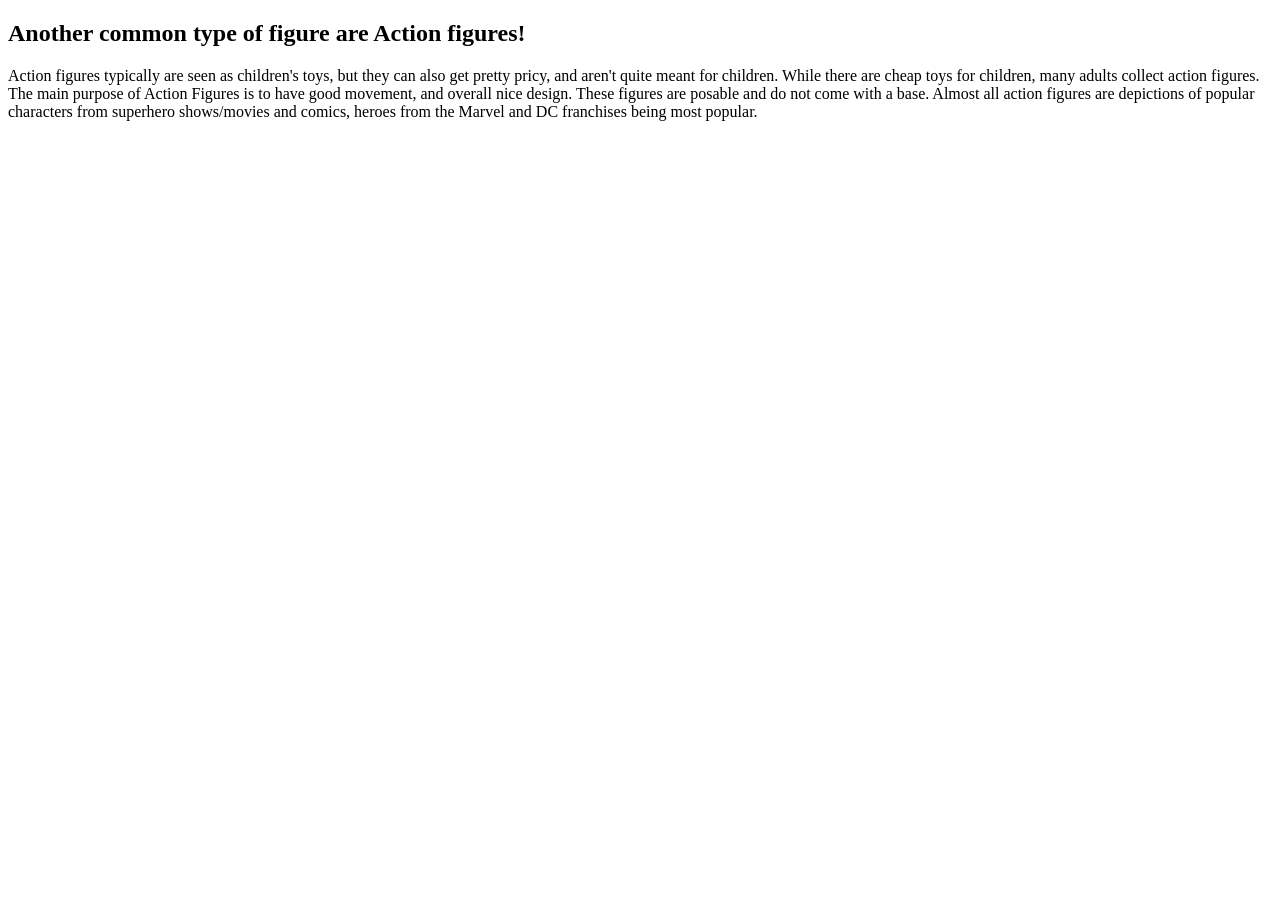
==== Action.html @ e36146b1 "Create Action.html" ====
<!doctype html>
<html>
  <body>
 <h2> Another common type of figure are Action figures!</h2>
      <p> Action figures typically are seen as children's toys, but they can also get pretty pricy, and aren't quite meant for children. While there are cheap toys for children,
      many adults collect action figures. The main purpose of Action Figures is to have good movement, and overall nice design. These figures are posable and do not come with a base.
      Almost all action figures are depictions of popular characters from superhero shows/movies and comics, heroes from the Marvel and DC franchises being most popular. </p>
  </body>
</html>
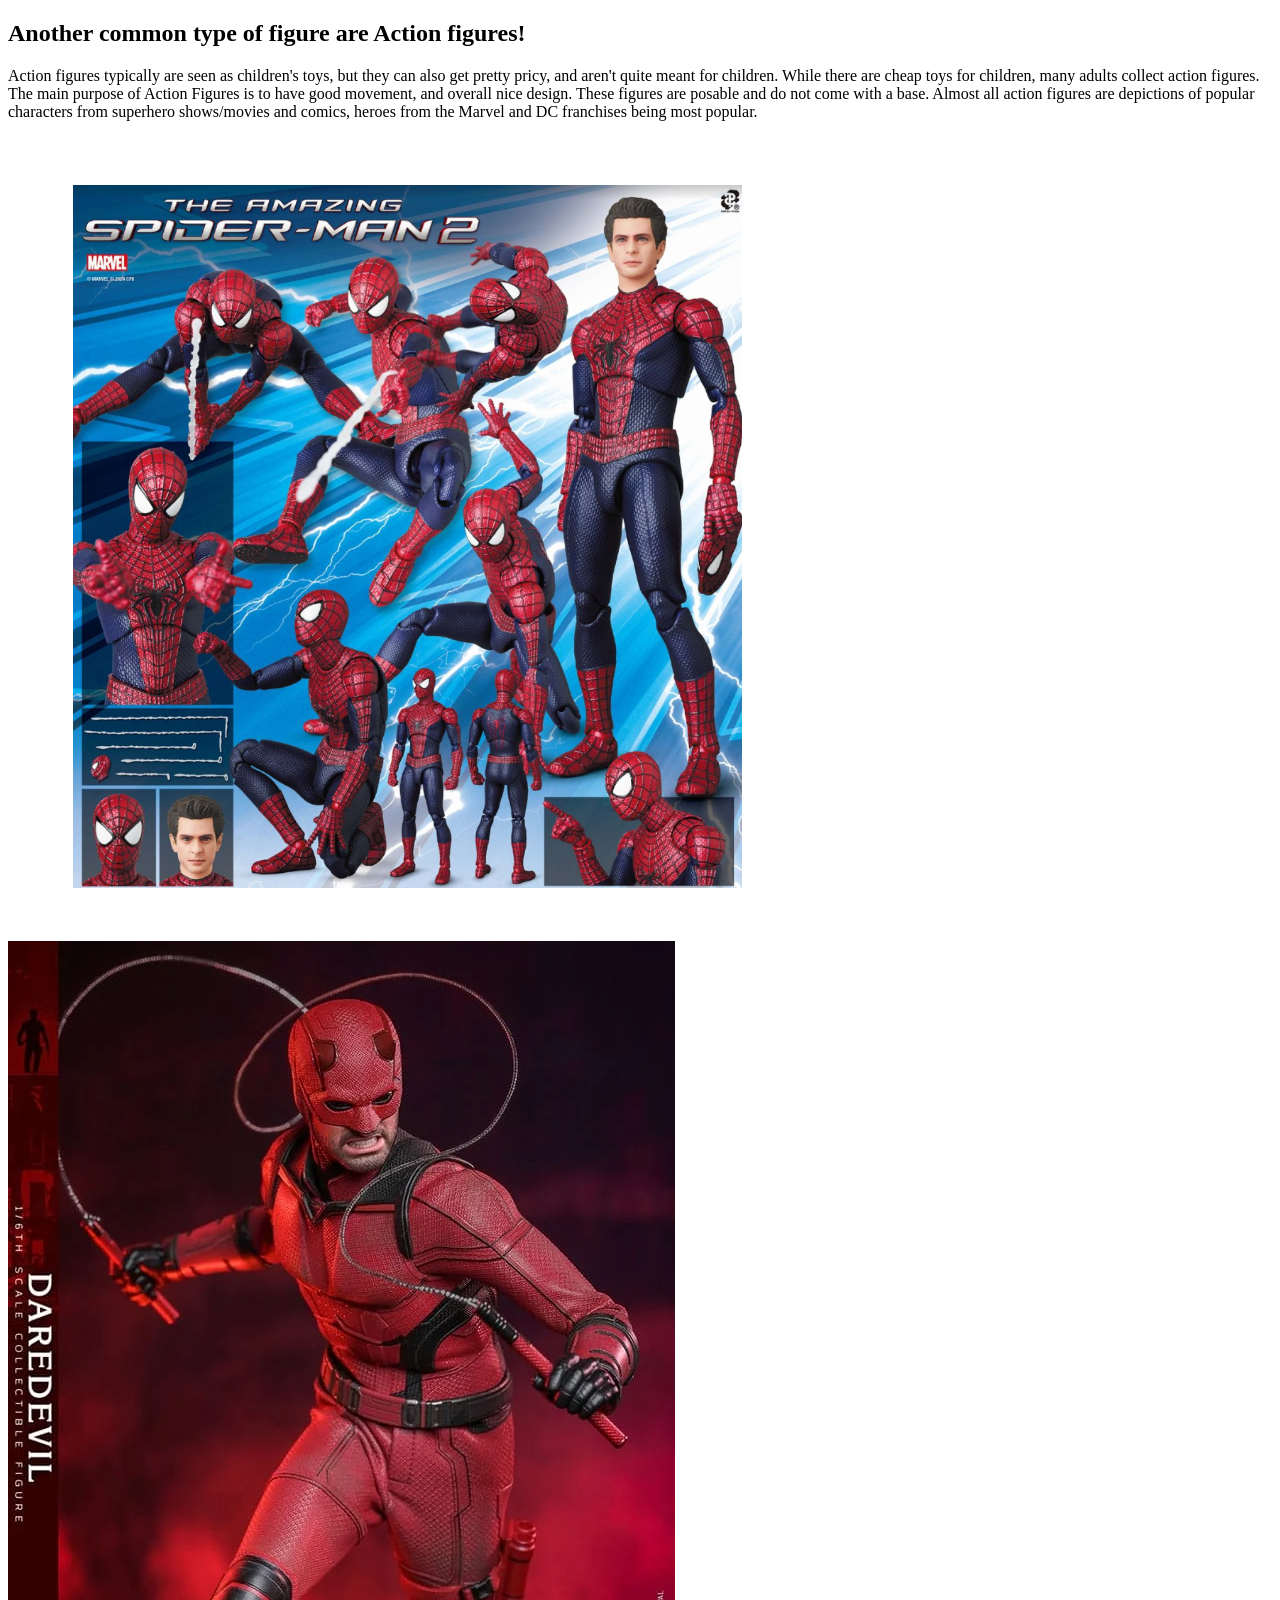
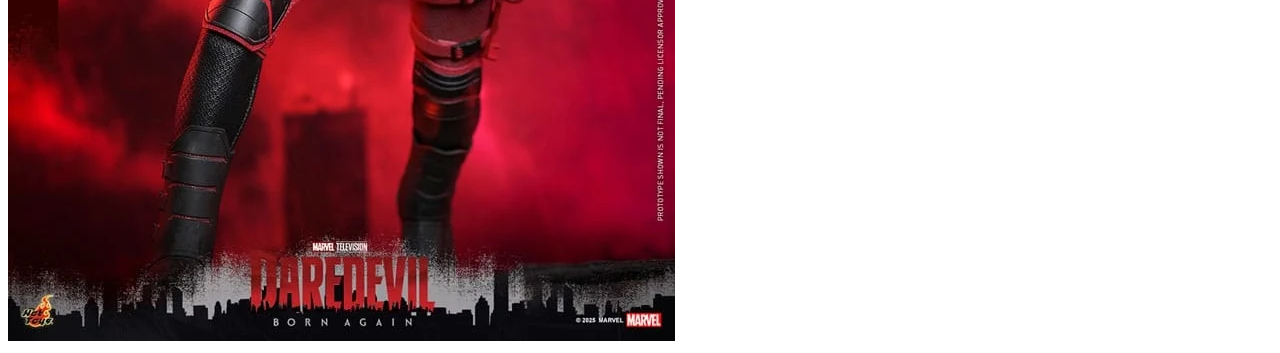
==== commit 034c88bb: "Update Action.html" ====
--- a/Action.html
+++ b/Action.html
@@ -5,5 +5,7 @@
       <p> Action figures typically are seen as children's toys, but they can also get pretty pricy, and aren't quite meant for children. While there are cheap toys for children,
       many adults collect action figures. The main purpose of Action Figures is to have good movement, and overall nice design. These figures are posable and do not come with a base.
       Almost all action figures are depictions of popular characters from superhero shows/movies and comics, heroes from the Marvel and DC franchises being most popular. </p>
+    <img src="spider-man.png" alt="spider-man">
+    <img src="daredevil.webp" alt="daredevil">
   </body>
 </html>
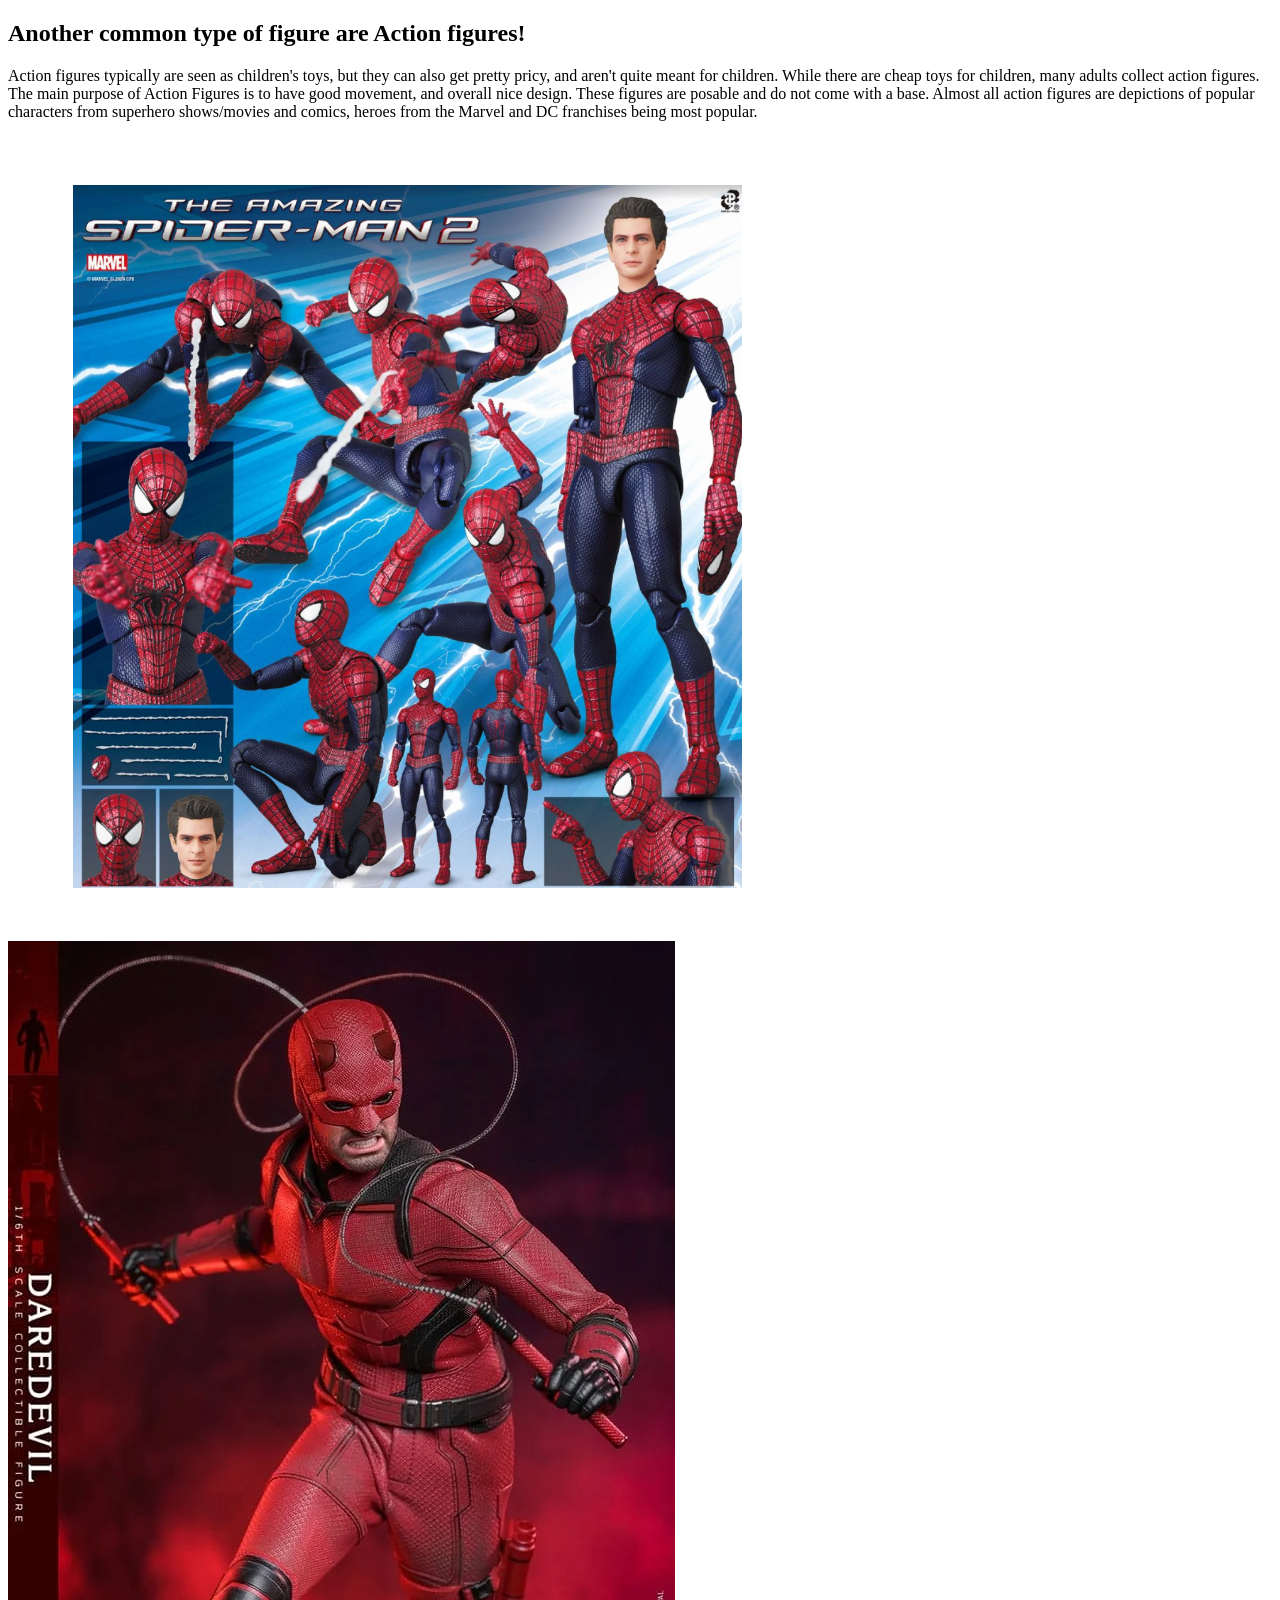
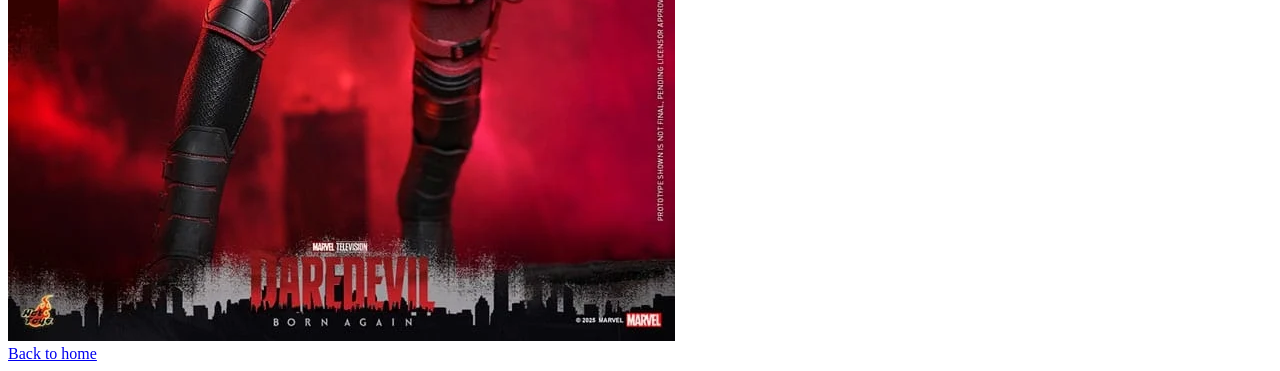
==== commit 1dab5e9f: "Update Action.html" ====
--- a/Action.html
+++ b/Action.html
@@ -5,7 +5,12 @@
       <p> Action figures typically are seen as children's toys, but they can also get pretty pricy, and aren't quite meant for children. While there are cheap toys for children,
       many adults collect action figures. The main purpose of Action Figures is to have good movement, and overall nice design. These figures are posable and do not come with a base.
       Almost all action figures are depictions of popular characters from superhero shows/movies and comics, heroes from the Marvel and DC franchises being most popular. </p>
+    <div class= "container-a">
     <img src="spider-man.png" alt="spider-man">
     <img src="daredevil.webp" alt="daredevil">
+    </div>
+      <div class="links">
+      <a href="index.html">Back to home</a>
+  </div>
   </body>
 </html>
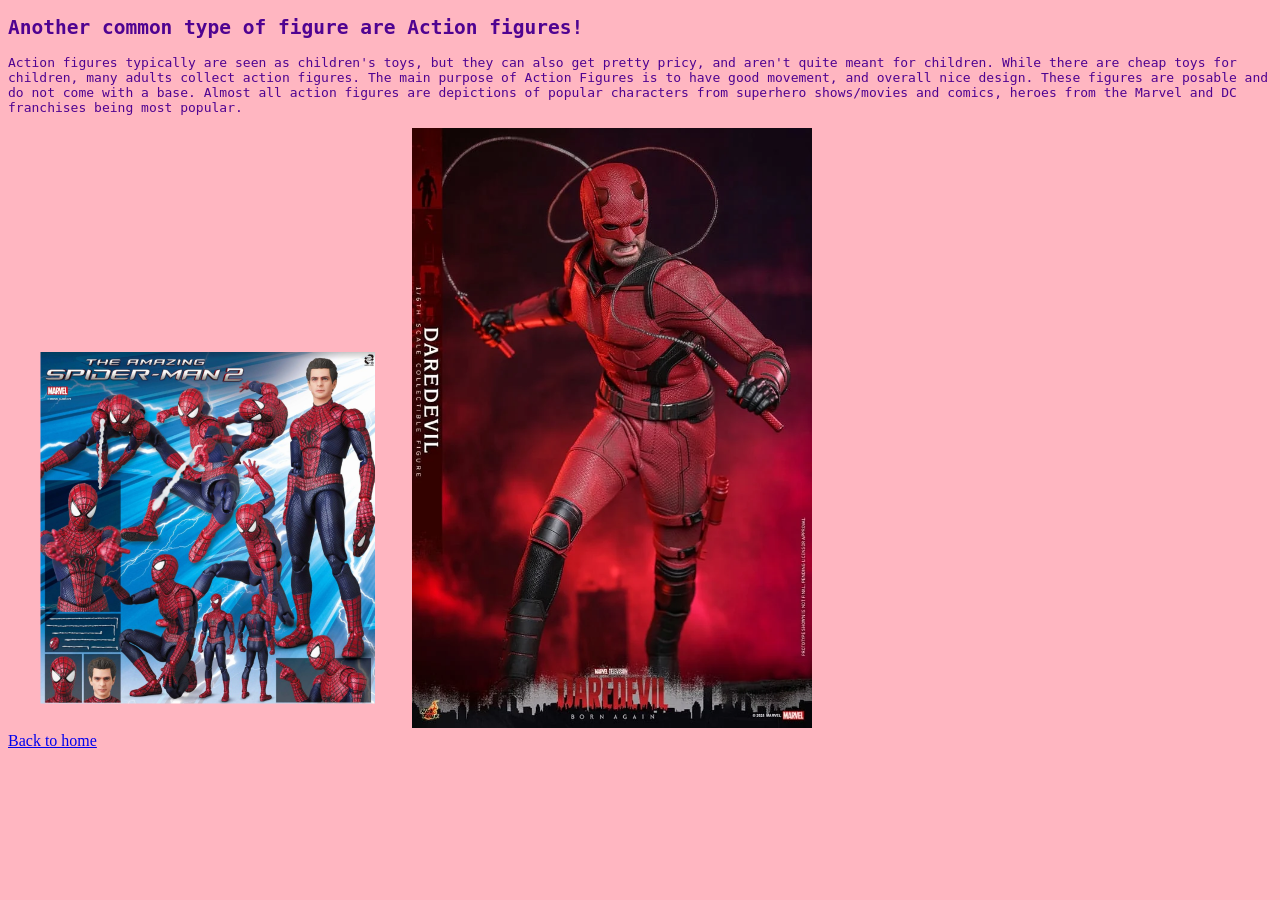
==== commit 4da057b2: "Update Action.html" ====
--- a/Action.html
+++ b/Action.html
@@ -1,6 +1,7 @@
 <!doctype html>
 <html>
   <body>
+    <link rel="stylesheet" href="Style.css">
  <h2> Another common type of figure are Action figures!</h2>
       <p> Action figures typically are seen as children's toys, but they can also get pretty pricy, and aren't quite meant for children. While there are cheap toys for children,
       many adults collect action figures. The main purpose of Action Figures is to have good movement, and overall nice design. These figures are posable and do not come with a base.
--- a/Style.css
+++ b/Style.css
@@ -0,0 +1,29 @@
+body {
+  background: #ffb6c1; 
+}
+h1 {
+  font-family: monospace;
+  color: #4f0391;
+  text-align: center;
+}
+h2 {
+   font-family: monospace;
+  color: #4f0391;
+  text-align: left;
+}
+p {
+  font-family: monospace;
+  color: #4f0391;
+  text-align: left;
+}
+
+.container-s img {
+  width: 400px;
+}
+.container-n img {
+  width: 400px;
+}
+.container-a img {
+  width: 400px;
+}
+  
